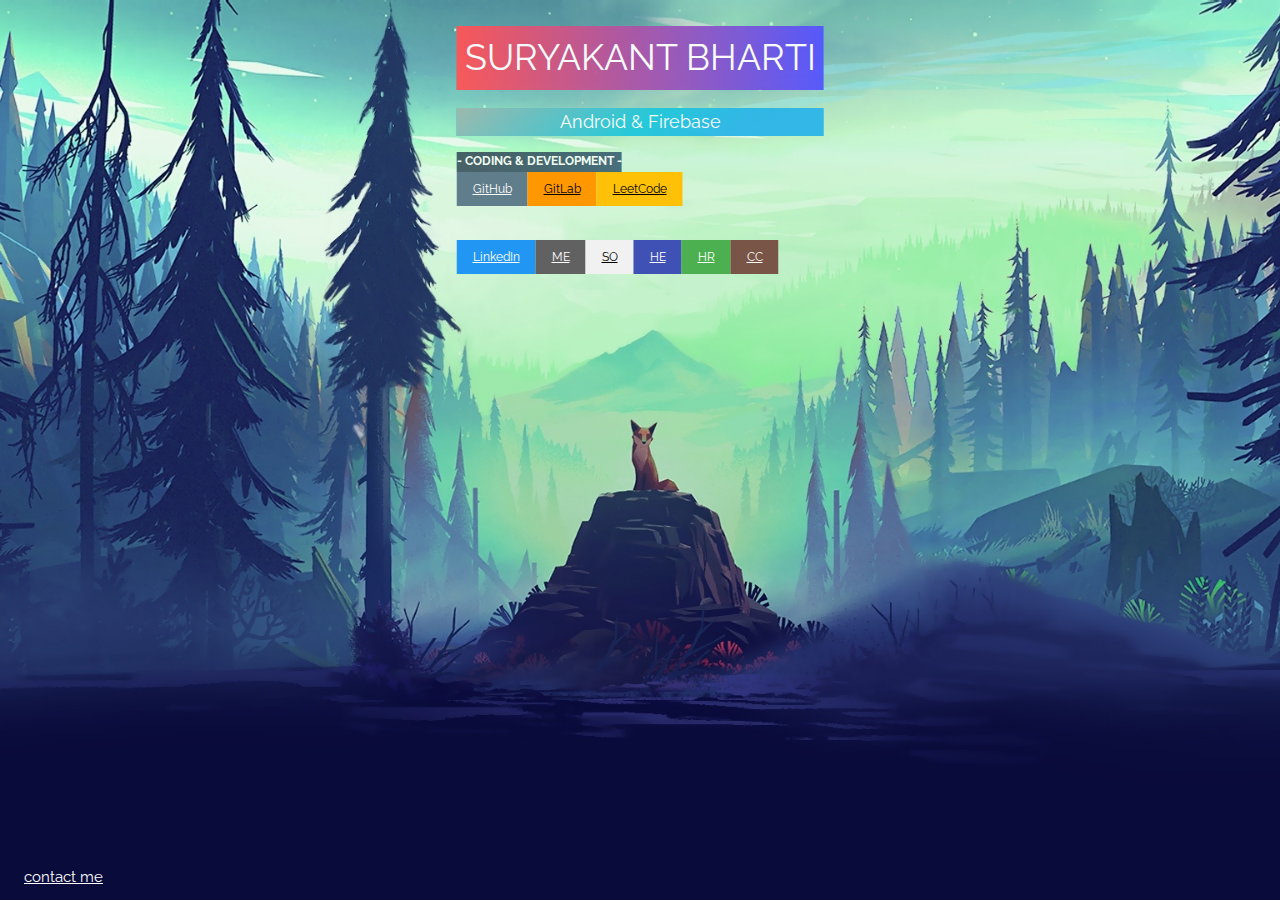
==== index.html @ 30ecd058 "Update index.html" ====
<!DOCTYPE html>
<html>
   <title>Suryakant Bharti</title>
   <meta charset="UTF-8">
   <meta name="viewport" content="width=device-width, initial-scale=1">
   <link rel="stylesheet" href="https://www.w3schools.com/w3css/4/w3.css">
   <link rel="stylesheet" href="https://fonts.googleapis.com/css?family=Raleway">
   <link rel="shortcut icon" type="image/x-icon" href="favicon.ico">
   <style>
      body,h1 {font-family: "Raleway", sans-serif}
      body, html {height: 100%}
      .bgimg {
         background-image: url('/nature.jpg');
         min-height: 100%;
         background-position: center;
         background-size: cover;
      }
      #grad1 {
          height: 28px;
          width:100%;
          background-color: #1fc8db; /* For browsers that do not support gradients */        
          background-image: linear-gradient(141deg, #9fb8ad 0%, #1fc8db 51%, #2cb5e8 75%);
          color:white;
          opacity:0.95;
      }
      #grad2 {
          height: 64px;
          width:100%;
          background-color: #1fc8db; /* For browsers that do not support gradients */        
          background-image: linear-gradient( 90.1deg,  rgba(255,85,85,1) 0.1%, rgba(85,85,255,1) 100% );
          color:white;
          opacity:0.95;
      }
      #grad3 {
          height: 20px;
          width: fit-content;
          background-color: #1fc8db; /* For browsers that do not support gradients */        
          background-image: radial-gradient( circle 919px at 1.7% 6.1%,  rgba(41,58,76,1) 0%, rgba(40,171,226,1) 100.2% );
          color:white;
          opacity:0.80;
      }
      
   </style>
   <body bgcolor="#090b3b">
      <div class="bgimg w3-display-container w3-animate-opacity w3-text-white">
         <div class="w3-display-topmiddle w3-padding-16">
         <div id="grad2">
            <h1 class="w3-xxlarge w3-center w3-padding-small w3-animate-top">SURYAKANT BHARTI</h1>
            </div>
            <div id="grad1">
               <p class="w3-large w3-center w3-animate-zoom">Android & Firebase</p>
            </div>
            <div class="w3-small w3-left">
               <div class="w3-bar w3-margin-top w3-animate-left">
                  <div id="grad3"><b>-      CODING & DEVELOPMENT      -</b></div>
                  <button class="w3-bar-item w3-button w3-blue-grey"><a href="https://github.com/Suryakant-Bharti" target="_blank">GitHub</a></button>
                  <button class="w3-bar-item w3-button w3-orange"><a href="https://gitlab.com/Suryakant-Bharti" target="_blank">GitLab</a></button>
                  <button class="w3-bar-item w3-button w3-amber"><a href="https://leetcode.com/suryakantbharti/" target="_blank">LeetCode</a></button>
               </div><br>
               <div class="w3-bar w3-margin-top w3-animate-right">
               <button class="w3-bar-item w3-button w3-blue"><a href="https://www.linkedin.com/in/suryakantbharti" target="_blank">LinkedIn</a></button>
                  <button class="w3-bar-item w3-button w3-dark-grey"><a href="https://medium.com/@suryakantbharti" target="_blank">ME</a></button>
                  <button class="w3-bar-item w3-button w3-light-grey"><a href="https://stackoverflow.com/users/10436569/suryakant-bharti" target="_blank">SO</a></button>
                  <button class="w3-bar-item w3-button w3-indigo"><a href="https://www.hackerearth.com/@suryakantbharti" target="_blank">HE</a></button>
                  <button class="w3-bar-item w3-button w3-green"><a href="https://www.hackerrank.com/suryakantbharti" target="_blank">HR</a></button>
                  <button class="w3-bar-item w3-button w3-brown"><a href="https://codechef.com/users/suryakant_007" target="_blank">CC</a></button>
               </div>
            </div>
         </div>
         <div class="w3-display-bottomleft w3-padding-large">
            <a href="mailto:suryakant.bharti@gmail.com" target="_blank">contact me</a>
         </div>
      </div>
   </body>
</html>
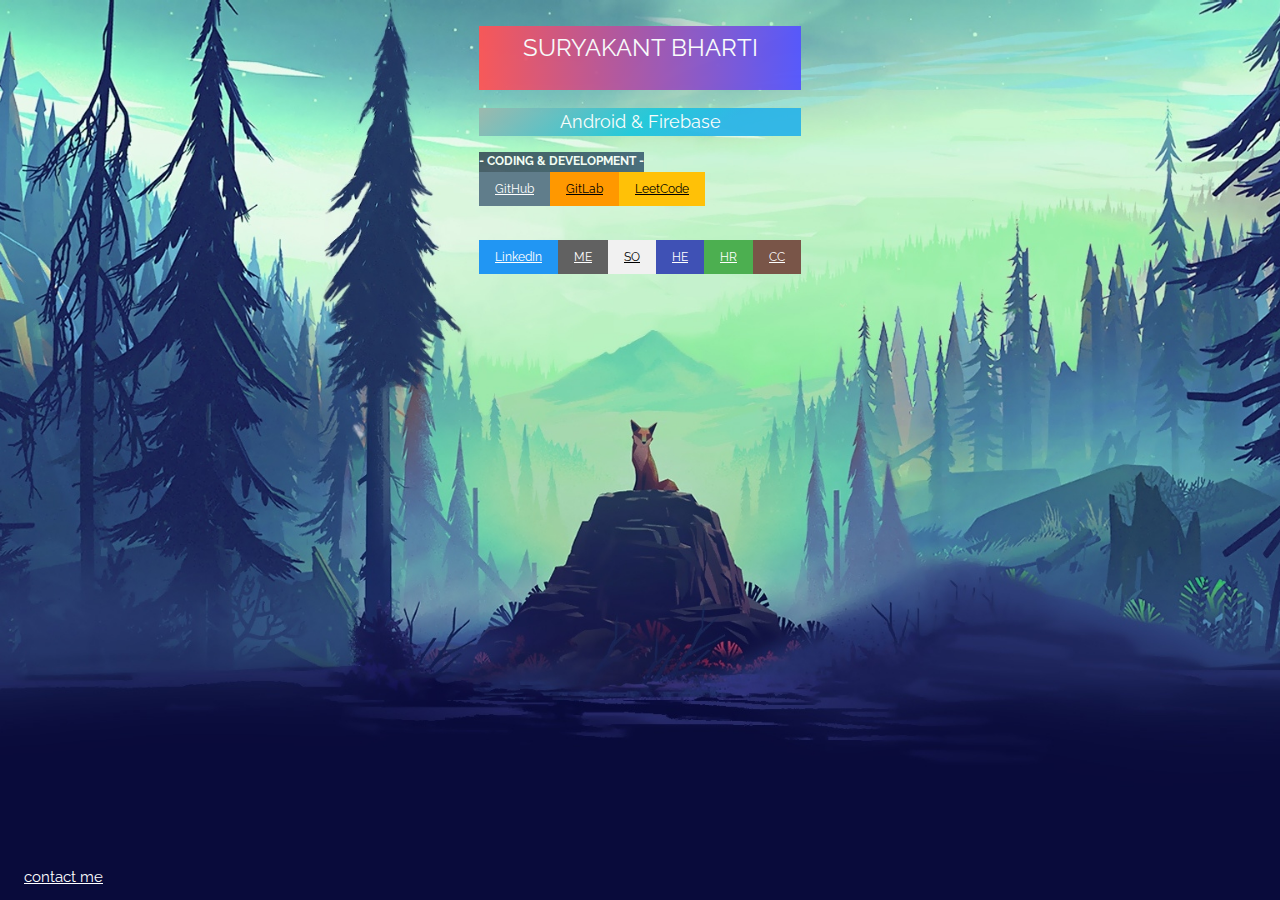
==== commit b3b02a8d: "Update index.html" ====
--- a/index.html
+++ b/index.html
@@ -45,14 +45,14 @@
       <div class="bgimg w3-display-container w3-animate-opacity w3-text-white">
          <div class="w3-display-topmiddle w3-padding-16">
          <div id="grad2">
-            <h1 class="w3-xxlarge w3-center w3-padding-small w3-animate-top">SURYAKANT BHARTI</h1>
+            <h1 class="w3-xlarge w3-center w3-padding-small w3-animate-top">SURYAKANT BHARTI</h1>
             </div>
             <div id="grad1">
                <p class="w3-large w3-center w3-animate-zoom">Android & Firebase</p>
             </div>
             <div class="w3-small w3-left">
                <div class="w3-bar w3-margin-top w3-animate-left">
-                  <div id="grad3"><b>-      CODING & DEVELOPMENT      -</b></div>
+                  <div id="grad3"><b>- CODING & DEVELOPMENT -</b></div>
                   <button class="w3-bar-item w3-button w3-blue-grey"><a href="https://github.com/Suryakant-Bharti" target="_blank">GitHub</a></button>
                   <button class="w3-bar-item w3-button w3-orange"><a href="https://gitlab.com/Suryakant-Bharti" target="_blank">GitLab</a></button>
                   <button class="w3-bar-item w3-button w3-amber"><a href="https://leetcode.com/suryakantbharti/" target="_blank">LeetCode</a></button>
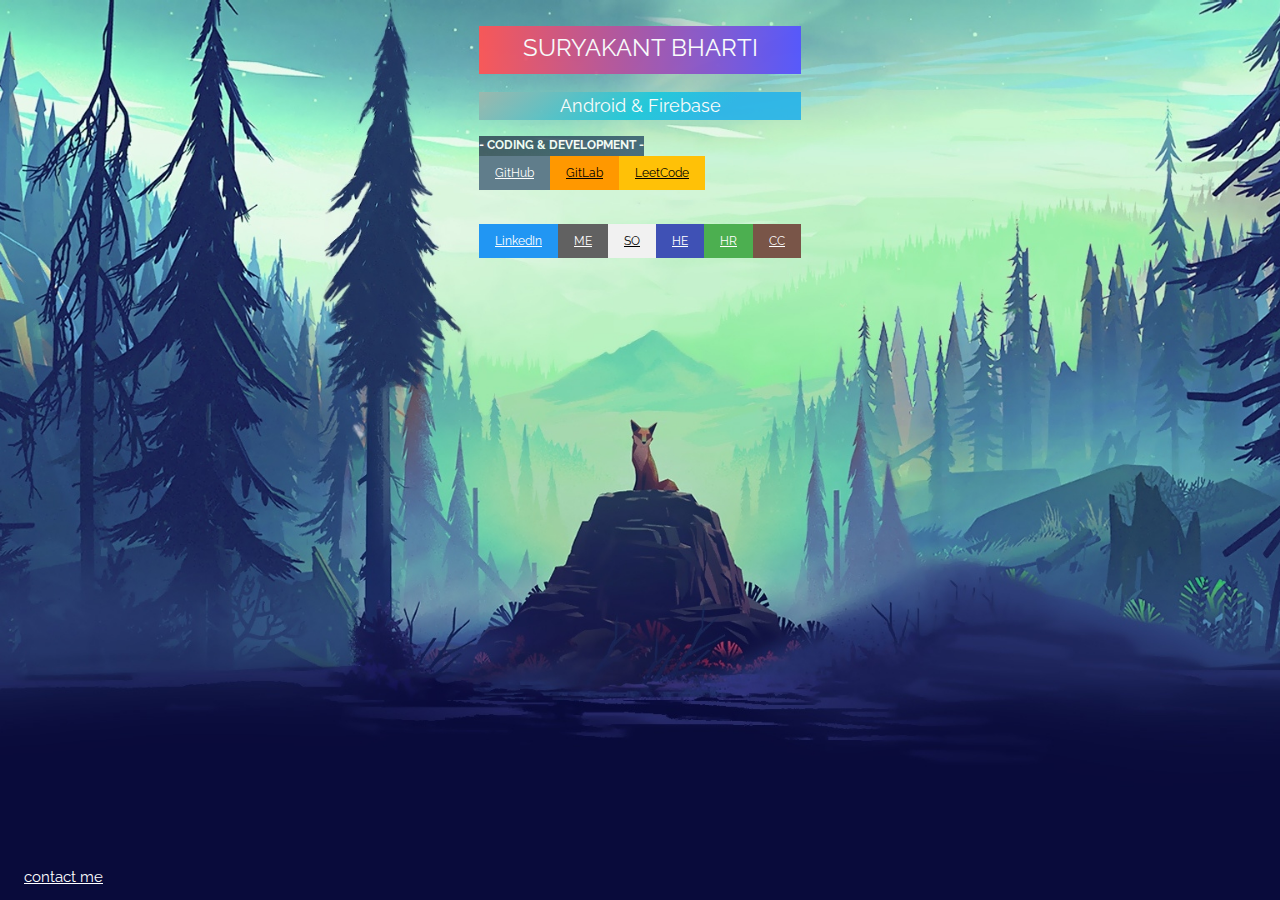
==== commit 30fc24ca: "Update index.html" ====
--- a/index.html
+++ b/index.html
@@ -24,7 +24,7 @@
           opacity:0.95;
       }
       #grad2 {
-          height: 64px;
+          height: 48px;
           width:100%;
           background-color: #1fc8db; /* For browsers that do not support gradients */        
           background-image: linear-gradient( 90.1deg,  rgba(255,85,85,1) 0.1%, rgba(85,85,255,1) 100% );
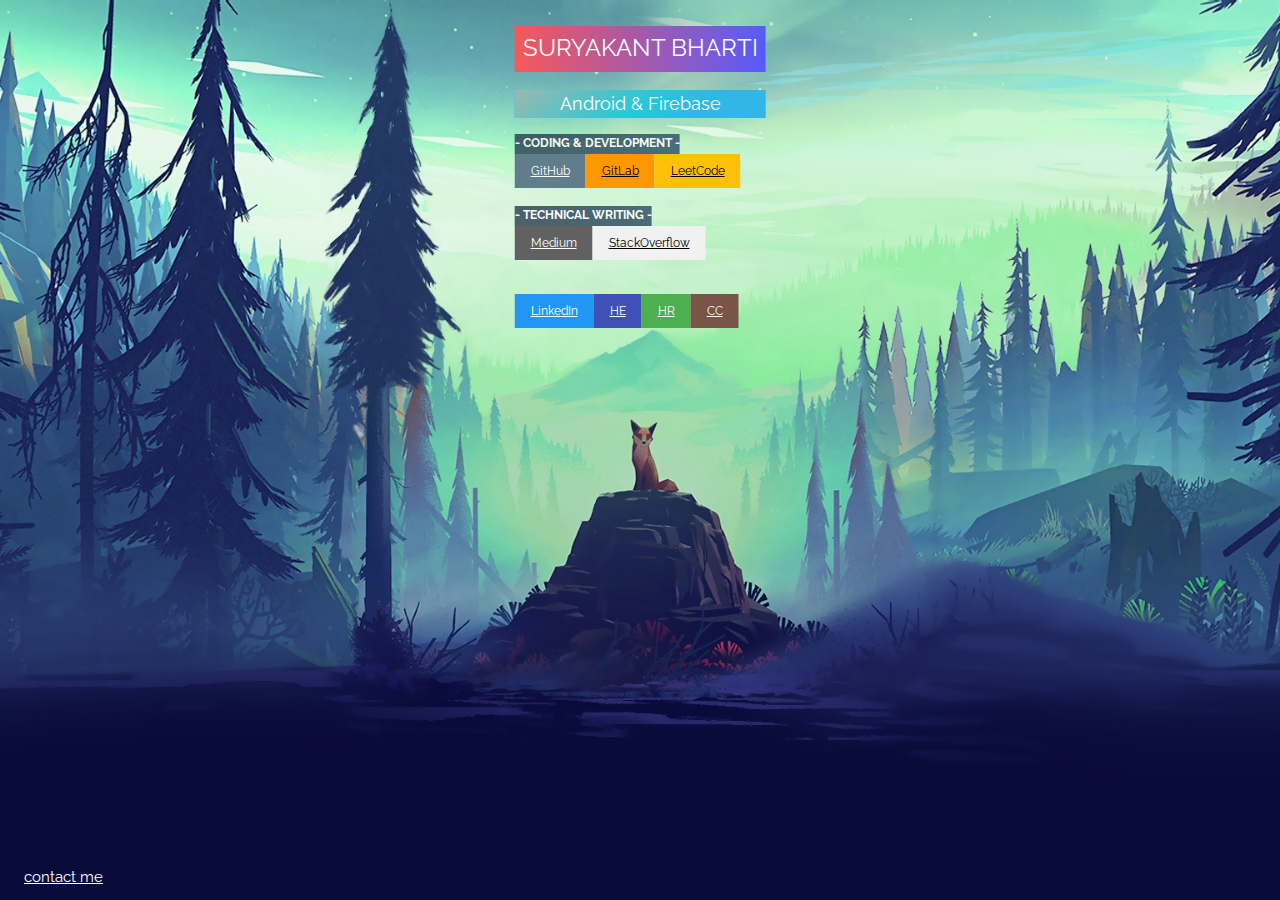
==== commit 50eb889a: "Update index.html" ====
--- a/index.html
+++ b/index.html
@@ -24,7 +24,7 @@
           opacity:0.95;
       }
       #grad2 {
-          height: 48px;
+          height: 46px;
           width:100%;
           background-color: #1fc8db; /* For browsers that do not support gradients */        
           background-image: linear-gradient( 90.1deg,  rgba(255,85,85,1) 0.1%, rgba(85,85,255,1) 100% );
@@ -51,16 +51,22 @@
                <p class="w3-large w3-center w3-animate-zoom">Android & Firebase</p>
             </div>
             <div class="w3-small w3-left">
+               
                <div class="w3-bar w3-margin-top w3-animate-left">
                   <div id="grad3"><b>- CODING & DEVELOPMENT -</b></div>
                   <button class="w3-bar-item w3-button w3-blue-grey"><a href="https://github.com/Suryakant-Bharti" target="_blank">GitHub</a></button>
                   <button class="w3-bar-item w3-button w3-orange"><a href="https://gitlab.com/Suryakant-Bharti" target="_blank">GitLab</a></button>
                   <button class="w3-bar-item w3-button w3-amber"><a href="https://leetcode.com/suryakantbharti/" target="_blank">LeetCode</a></button>
                </div><br>
+               
+               <div class="w3-bar w3-animate-left">
+                  <div id="grad3"><b>- TECHNICAL WRITING -</b></div>
+                  <button class="w3-bar-item w3-button w3-dark-grey"><a href="https://medium.com/@suryakantbharti" target="_blank">Medium</a></button>
+                  <button class="w3-bar-item w3-button w3-light-grey"><a href="https://stackoverflow.com/users/10436569/suryakant-bharti" target="_blank">StackOverflow</a></button>
+               </div><br>
+               
                <div class="w3-bar w3-margin-top w3-animate-right">
                <button class="w3-bar-item w3-button w3-blue"><a href="https://www.linkedin.com/in/suryakantbharti" target="_blank">LinkedIn</a></button>
-                  <button class="w3-bar-item w3-button w3-dark-grey"><a href="https://medium.com/@suryakantbharti" target="_blank">ME</a></button>
-                  <button class="w3-bar-item w3-button w3-light-grey"><a href="https://stackoverflow.com/users/10436569/suryakant-bharti" target="_blank">SO</a></button>
                   <button class="w3-bar-item w3-button w3-indigo"><a href="https://www.hackerearth.com/@suryakantbharti" target="_blank">HE</a></button>
                   <button class="w3-bar-item w3-button w3-green"><a href="https://www.hackerrank.com/suryakantbharti" target="_blank">HR</a></button>
                   <button class="w3-bar-item w3-button w3-brown"><a href="https://codechef.com/users/suryakant_007" target="_blank">CC</a></button>
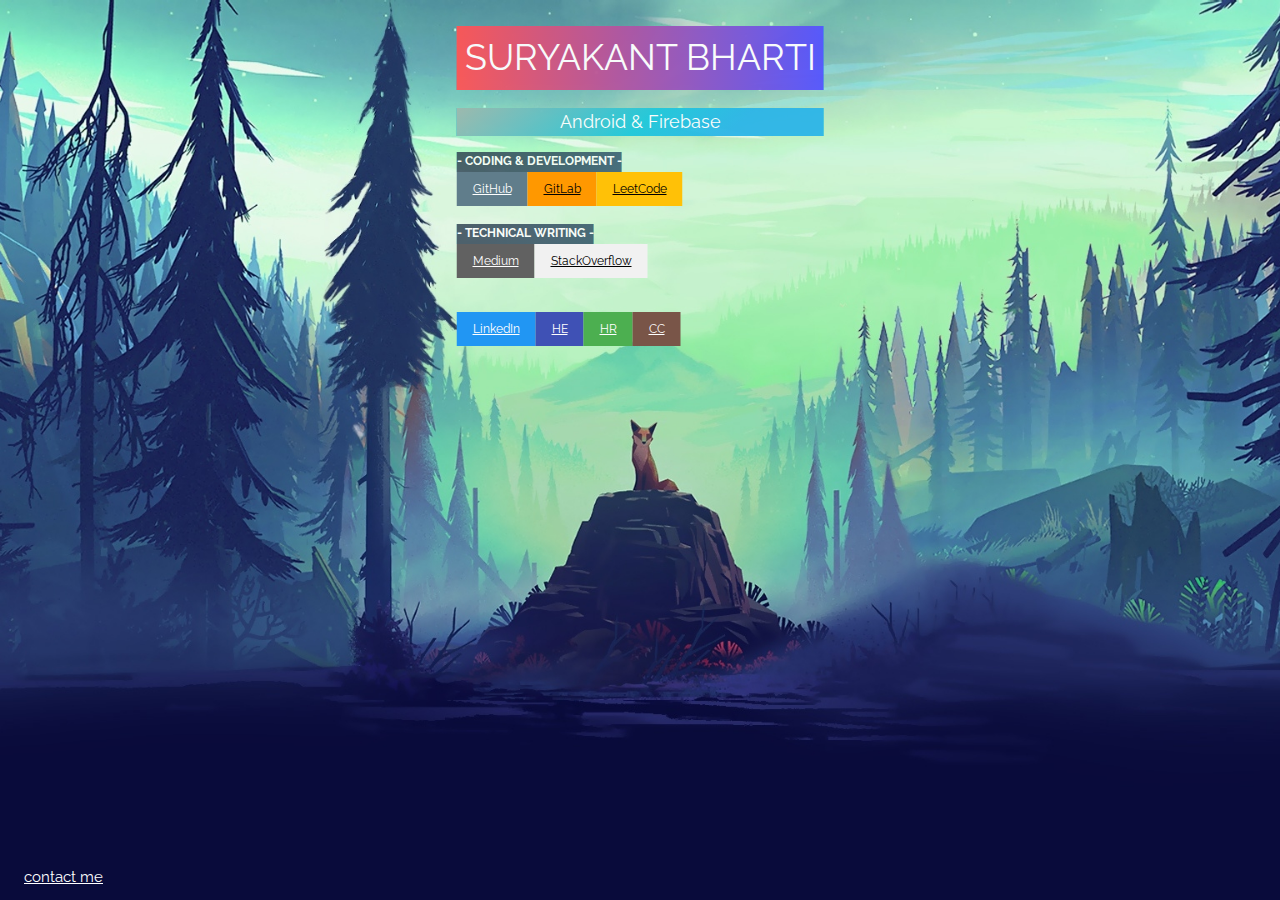
==== commit 89711a41: "Update index.html" ====
--- a/index.html
+++ b/index.html
@@ -18,14 +18,16 @@
       #grad1 {
           height: 28px;
           width:100%;
+          margin-top: 0;
           background-color: #1fc8db; /* For browsers that do not support gradients */        
           background-image: linear-gradient(141deg, #9fb8ad 0%, #1fc8db 51%, #2cb5e8 75%);
           color:white;
           opacity:0.95;
       }
       #grad2 {
-          height: 46px;
+          height: 64px;
           width:100%;
+          margin-bottom: 0;
           background-color: #1fc8db; /* For browsers that do not support gradients */        
           background-image: linear-gradient( 90.1deg,  rgba(255,85,85,1) 0.1%, rgba(85,85,255,1) 100% );
           color:white;
@@ -45,7 +47,7 @@
       <div class="bgimg w3-display-container w3-animate-opacity w3-text-white">
          <div class="w3-display-topmiddle w3-padding-16">
          <div id="grad2">
-            <h1 class="w3-xlarge w3-center w3-padding-small w3-animate-top">SURYAKANT BHARTI</h1>
+            <h1 class="w3-mobile w3-xxlarge w3-center w3-padding-small w3-animate-top">SURYAKANT BHARTI</h1>
             </div>
             <div id="grad1">
                <p class="w3-large w3-center w3-animate-zoom">Android & Firebase</p>
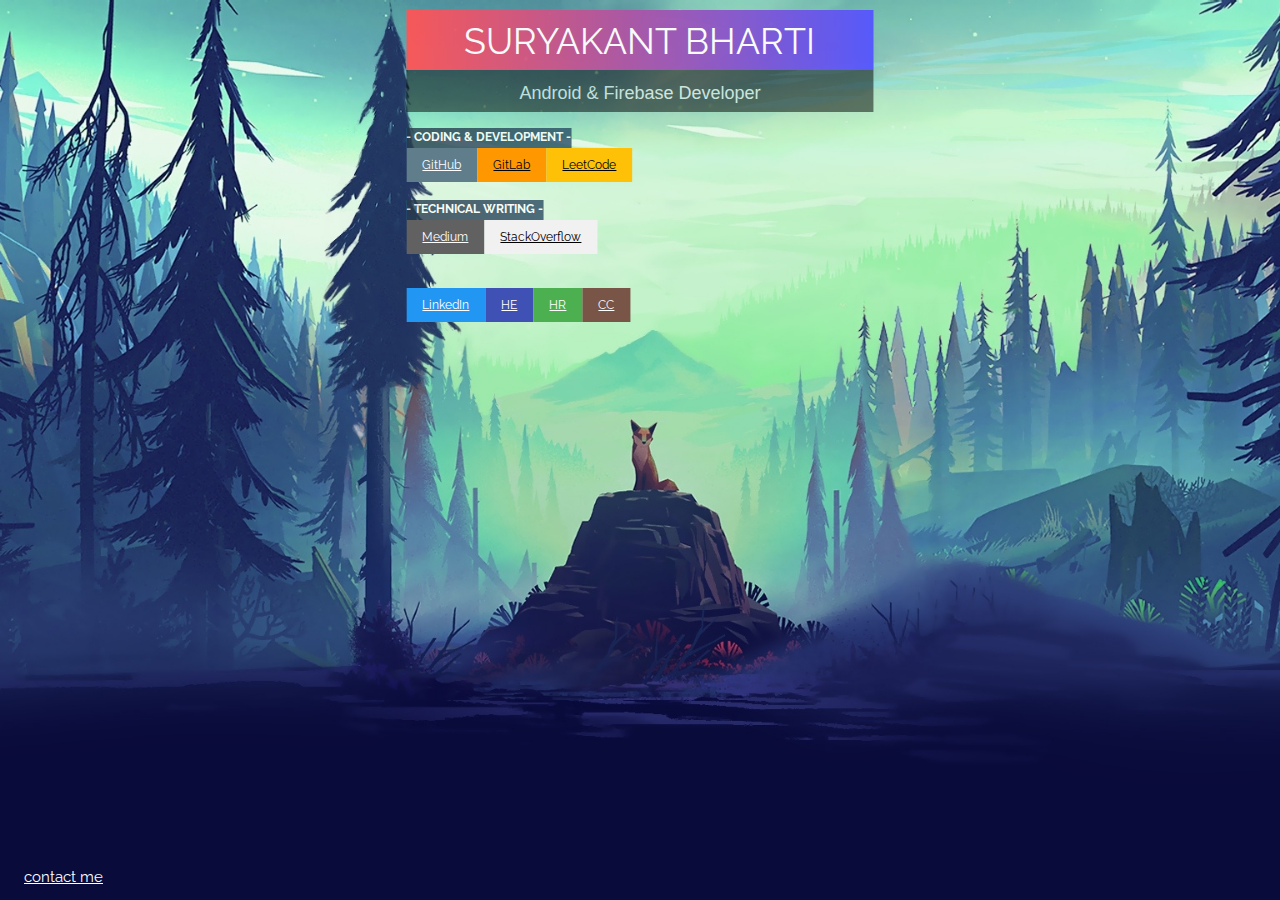
==== commit 72480f90: "Update index.html" ====
--- a/index.html
+++ b/index.html
@@ -16,16 +16,17 @@
          background-size: cover;
       }
       #grad1 {
-          height: 28px;
+          height: 42px;
           width:100%;
           margin-top: 0;
-          background-color: #1fc8db; /* For browsers that do not support gradients */        
-          background-image: linear-gradient(141deg, #9fb8ad 0%, #1fc8db 51%, #2cb5e8 75%);
+          background-color: #000; /* For browsers that do not support gradients */        
+          
           color:white;
-          opacity:0.95;
+          opacity:0.50;
+          display:inline-block;
       }
       #grad2 {
-          height: 64px;
+          height: 60px;
           width:100%;
           margin-bottom: 0;
           background-color: #1fc8db; /* For browsers that do not support gradients */        
@@ -45,12 +46,12 @@
    </style>
    <body bgcolor="#090b3b">
       <div class="bgimg w3-display-container w3-animate-opacity w3-text-white">
-         <div class="w3-display-topmiddle w3-padding-16">
+         <div class="w3-display-topmiddle">
          <div id="grad2">
-            <h1 class="w3-mobile w3-xxlarge w3-center w3-padding-small w3-animate-top">SURYAKANT BHARTI</h1>
+            <h1 class="w3-xxlarge w3-center w3-padding-small w3-animate-top">SURYAKANT BHARTI</h1>
             </div>
             <div id="grad1">
-               <p class="w3-large w3-center w3-animate-zoom">Android & Firebase</p>
+               <h2 class="w3-large w3-center w3-animate-zoom">Android & Firebase Developer</h2>
             </div>
             <div class="w3-small w3-left">
                
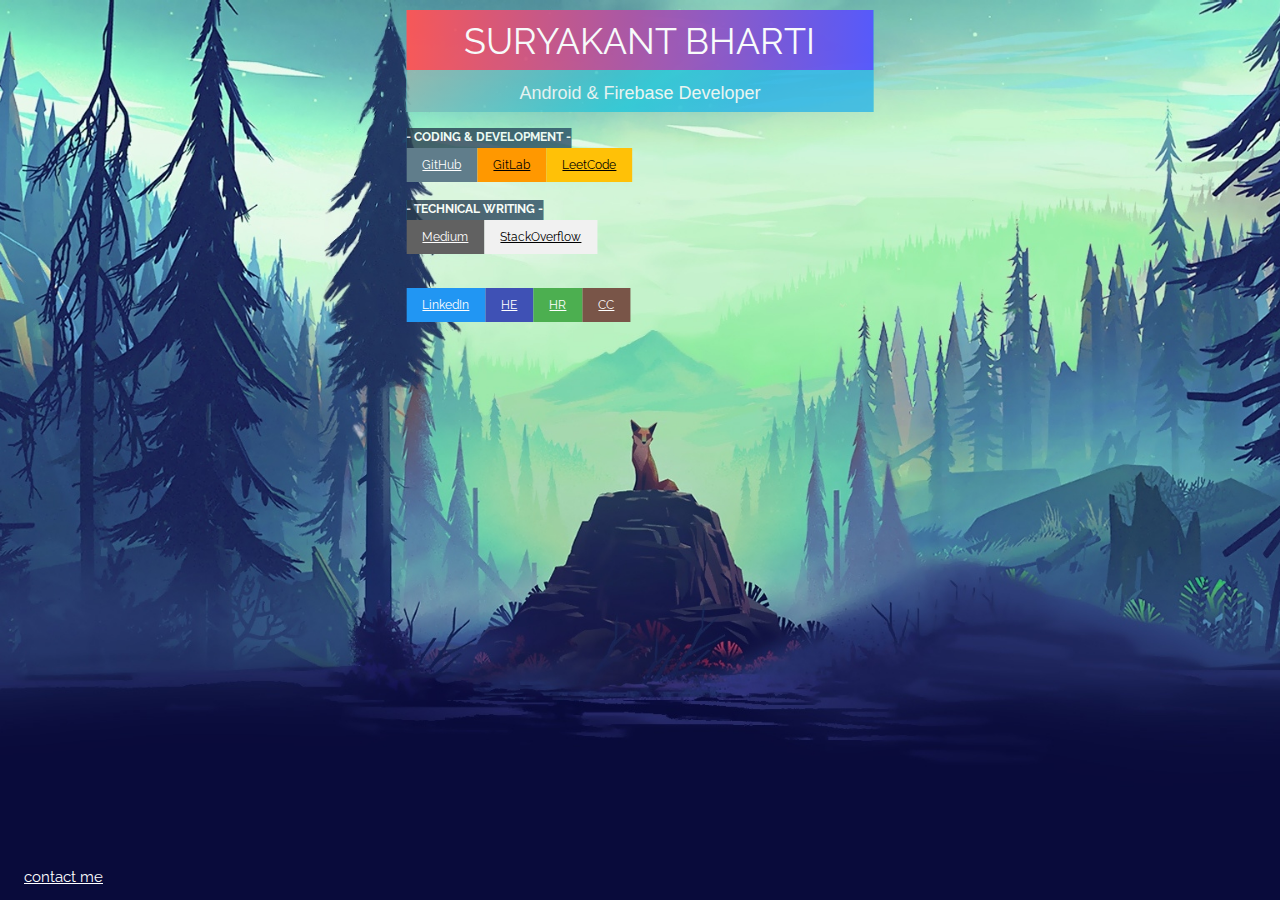
==== commit a7b3a0bd: "Update index.html" ====
--- a/index.html
+++ b/index.html
@@ -19,10 +19,10 @@
           height: 42px;
           width:100%;
           margin-top: 0;
-          background-color: #000; /* For browsers that do not support gradients */        
-          
+          background-color: #1fc8db; /* For browsers that do not support gradients */        
+          background-image: linear-gradient(141deg, #9fb8ad 0%, #1fc8db 51%, #2cb5e8 75%);
           color:white;
-          opacity:0.50;
+          opacity:0.80;
           display:inline-block;
       }
       #grad2 {
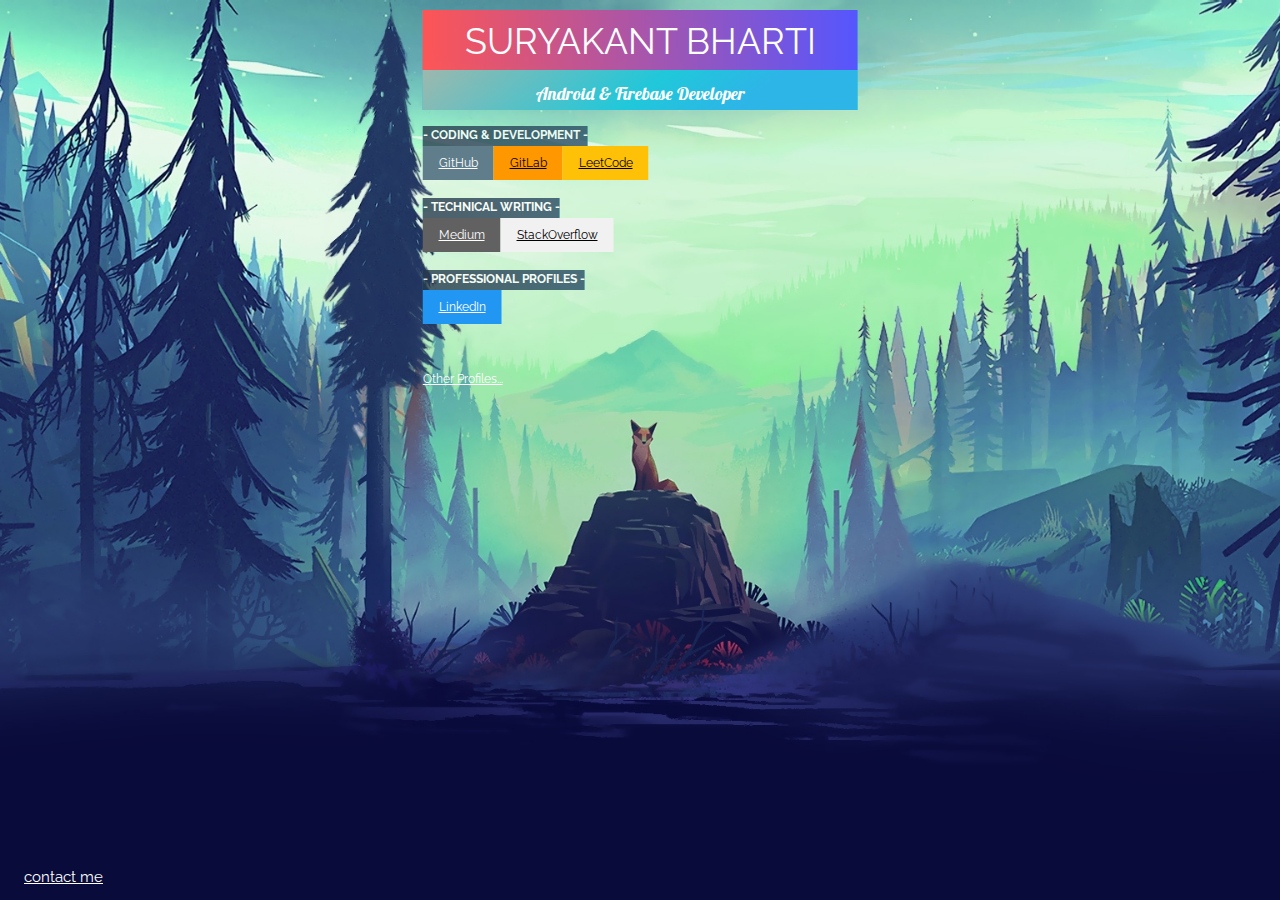
==== commit 7689d305: "fix" ====
--- a/index.html
+++ b/index.html
@@ -5,6 +5,7 @@
    <meta name="viewport" content="width=device-width, initial-scale=1">
    <link rel="stylesheet" href="https://www.w3schools.com/w3css/4/w3.css">
    <link rel="stylesheet" href="https://fonts.googleapis.com/css?family=Raleway">
+   <link rel="stylesheet" href="https://fonts.googleapis.com/css?family=Lobster">
    <link rel="shortcut icon" type="image/x-icon" href="favicon.ico">
    <style>
       body,h1 {font-family: "Raleway", sans-serif}
@@ -15,14 +16,17 @@
          background-position: center;
          background-size: cover;
       }
+      .w3-lobster {
+  font-family: "Lobster", serif;
+}
       #grad1 {
-          height: 42px;
+          height: 40px;
           width:100%;
           margin-top: 0;
           background-color: #1fc8db; /* For browsers that do not support gradients */        
           background-image: linear-gradient(141deg, #9fb8ad 0%, #1fc8db 51%, #2cb5e8 75%);
           color:white;
-          opacity:0.80;
+          opacity:0.99;
           display:inline-block;
       }
       #grad2 {
@@ -32,7 +36,7 @@
           background-color: #1fc8db; /* For browsers that do not support gradients */        
           background-image: linear-gradient( 90.1deg,  rgba(255,85,85,1) 0.1%, rgba(85,85,255,1) 100% );
           color:white;
-          opacity:0.95;
+          opacity:0.99;
       }
       #grad3 {
           height: 20px;
@@ -51,7 +55,7 @@
             <h1 class="w3-xxlarge w3-center w3-padding-small w3-animate-top">SURYAKANT BHARTI</h1>
             </div>
             <div id="grad1">
-               <h2 class="w3-large w3-center w3-animate-zoom">Android & Firebase Developer</h2>
+               <h2 class="w3-large w3-lobster w3-center w3-animate-zoom">Android & Firebase Developer</h2>
             </div>
             <div class="w3-small w3-left">
                
@@ -68,11 +72,13 @@
                   <button class="w3-bar-item w3-button w3-light-grey"><a href="https://stackoverflow.com/users/10436569/suryakant-bharti" target="_blank">StackOverflow</a></button>
                </div><br>
                
+               <div class="w3-bar w3-animate-left">
+                  <div id="grad3"><b>- PROFESSIONAL PROFILES -</b></div>
+                  <button class="w3-bar-item w3-button w3-blue"><a href="https://www.linkedin.com/in/suryakantbharti" target="_blank">LinkedIn</a></button>
+               </div><br>
+               
                <div class="w3-bar w3-margin-top w3-animate-right">
-               <button class="w3-bar-item w3-button w3-blue"><a href="https://www.linkedin.com/in/suryakantbharti" target="_blank">LinkedIn</a></button>
-                  <button class="w3-bar-item w3-button w3-indigo"><a href="https://www.hackerearth.com/@suryakantbharti" target="_blank">HE</a></button>
-                  <button class="w3-bar-item w3-button w3-green"><a href="https://www.hackerrank.com/suryakantbharti" target="_blank">HR</a></button>
-                  <button class="w3-bar-item w3-button w3-brown"><a href="https://codechef.com/users/suryakant_007" target="_blank">CC</a></button>
+                   <p><a href="./otherprofiles">Other Profiles...</a></p>
                </div>
             </div>
          </div>
